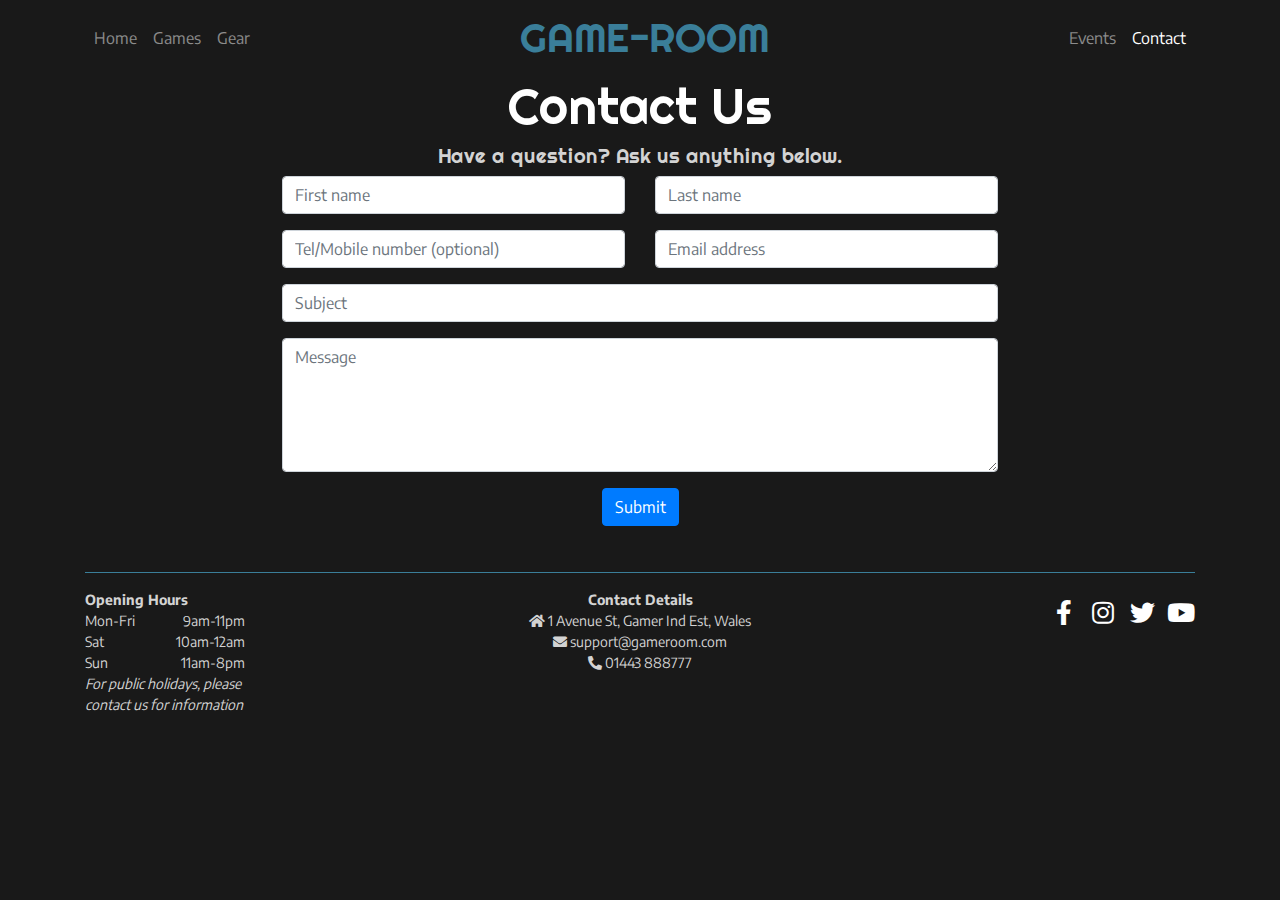
==== contact.html @ c3d21fbe "Added address details on the footer. Also added more content to README.md" ====
<!DOCTYPE html>
<html lang="en">
<head>
    <meta charset="UTF-8">
    <meta name="viewport" content="width=device-width, initial-scale=1.0">
    <link rel="stylesheet" href="https://stackpath.bootstrapcdn.com/bootstrap/4.5.2/css/bootstrap.min.css">
    <link rel="stylesheet" href="https://use.fontawesome.com/releases/v5.14.0/css/all.css">
    <link rel="stylesheet" href="assets/css/style.css">
    <title>GAME-ROOM</title>
    
</head>
<body>
    <!--Navigation bar with Title-->
	<header>
		<nav class="container navbar w-100 navbar-expand-md navbar-dark ">
			<div class="navbar-collapse collapse order-1 order-md-0 dual-collapse2">
				<ul class="navbar-nav mx-auto text-center">
					<li class="nav-item">
						<a class="nav-link" href="index.html">Home</a>
					</li>
					<li class="nav-item">
						<a class="nav-link" href="games.html">Games</a>
					</li>
					<li class="nav-item">
						<a class="nav-link" href="gear.html">Gear</a>
					</li>
				</ul>
			</div>
			<div class="container-fluid order-0 pl-0">
				<button class="float-left mt-2 navbar-toggler " type="button" data-toggle="collapse" data-target=".dual-collapse2">
				    <span class="navbar-toggler-icon"></span>
				</button>            
				<!-- Try to make TITLE centered and not collapsed-->
                <a class="title pr-3" href="index.html">GAME-ROOM</a>
			</div>
			<div class="navbar-collapse collapse order-3 dual-collapse2">
				<ul class="navbar-nav mx-auto text-center">
					<li class="nav-item">
						<a class="nav-link" href="events.html">Events</a>
					</li>
					<li class="nav-item">
						<a class="nav-link active" href="contact.html">Contact</a>
					</li>
				</ul>
			</div>
		</nav>
    </header>

    <!--Hero image and callout-->
    <section>
        <div class="container-fluid contactbg-image">
            <div>
                <h1 class="callout">Contact Us<br></h1>
            </div>
        </div>
    </section>

    <!--Events page description-->
    <section>
        <div class="container page-desc my-2">
            <h5>Have a question? Ask us anything below.</h5>
        </div>        
    </section>

    <!--Contact Form-->
	<form class="container col-10 col-md-7 col-lg-7">
		<div class="row">
			<div class="form-group col-lg-6">
				<input type="text" class="form-control" id="first-name" placeholder="First name" required>
		    </div>
			<div class="form-group col-lg-6">
				<input type="text" class="form-control" id="last-name" placeholder="Last name" required>
			</div>
		</div>
		<div class="row">
			<div class="form-group col-lg-6">
				<input type="tel" class="form-control" id="phone"  pattern="[0-9]{11}" placeholder="Tel/Mobile number (optional)">
		    </div>
			<div class="form-group col-lg-6">
				<input type="email" class="form-control" id="email-address" placeholder="Email address" required>
		   	</div>
		</div>
		<div class="form-group">
			<input type="text" class="form-control" id="subject" placeholder="Subject" required>
		</div>
		<div class="form-group">
			<textarea class="form-control" id="message" rows="5" placeholder="Message" required></textarea>
		</div>
		<button type="submit" class="d-block mx-auto btn btn-primary" >Submit</button>
	</form>

    <!--footer with opening times, contact details and social media links-->
	<footer>
		<div class="container">
			<hr>
			<div class="row">
				<div class="col-sm-5 col-md-3 col-lg-2 w-50 text-left mx-auto ml-lg-0 ">
					<ul style="list-style-type:none;">
						<li class="text-center text-lg-left"><b>Opening Hours</b></li>
						<li><span>Mon-Fri</span> <span class="float-right">9am-11pm</span></li>
						<li><span>Sat</span> <span class="float-right">10am-12am</span></li>
						<li><span>Sun</span> <span class="float-right">11am-8pm</span></li>
						<li class="text-center text-lg-left"><em>For public holidays, please contact us for information</em>
						</li>
					</ul>
				</div>
				<div class="col-sm-12 col-lg-6 text-center">
					<ul style="list-style-type:none;">
						<li><b>Contact Details</b></li>
                        <li><i class="fas fa-home"></i> 1 Avenue St, Gamer Ind Est, Wales</li>
						<li><i class="fas fa-envelope"></i> support@gameroom.com</li>
						<li><i class="fas fa-phone-alt"></i> 01443 888777</li>
					</ul>
				</div>
				<div class="col-sm-12 col-lg-3 text-center text-lg-right">
					<ul class="list-inline social-links">
						<li class="list-inline-item">
							<a target="_blank" href="//facebook.com">
								<i class="fab fa-facebook-f" aria-hidden="true"></i>
								<span class="sr-only">Facebook</span>
							</a>
						</li>
						<li class="list-inline-item">
							<a target="_blank" href="//instagram.com">
								<i class="fab fa-instagram" aria-hidden="true"></i>
								<span class="sr-only">Instagram</span>
							</a>
						</li>
						<li class="list-inline-item">
							<a target="_blank" href="//twitter.com">
								<i class="fab fa-twitter" aria-hidden="true"></i>
								<span class="sr-only">Twitter</span>
							</a>
						</li>
						<li class="list-inline-item">
							<a target="_blank" href="//youtube.com">
								<i class="fab fa-youtube" aria-hidden="true"></i>
								<span class="sr-only">YouTube</span>
							</a>
						</li>
					</ul>
				</div>
			</div>
		</div>
	</footer>

    <script src="https://code.jquery.com/jquery-3.5.1.slim.min.js" integrity="sha384-DfXdz2htPH0lsSSs5nCTpuj/zy4C+OGpamoFVy38MVBnE+IbbVYUew+OrCXaRkfj" crossorigin="anonymous"></script>
    <script src="https://cdn.jsdelivr.net/npm/popper.js@1.16.1/dist/umd/popper.min.js" integrity="sha384-9/reFTGAW83EW2RDu2S0VKaIzap3H66lZH81PoYlFhbGU+6BZp6G7niu735Sk7lN" crossorigin="anonymous"></script>
    <script src="https://stackpath.bootstrapcdn.com/bootstrap/4.5.2/js/bootstrap.min.js" integrity="sha384-B4gt1jrGC7Jh4AgTPSdUtOBvfO8shuf57BaghqFfPlYxofvL8/KUEfYiJOMMV+rV" crossorigin="anonymous"></script>

</body>
</html>
---- assets/css/style.css ----
@import url('https://fonts.googleapis.com/css2?family=Encode+Sans:wght@500&display=swap'); /*Encode Sans*/
/* below are 3 different font families */
@import url('https://fonts.googleapis.com/css2?family=Gugi&family=Monoton&family=Righteous&display=swap');


header {
    margin: 0;
    font-family: 'Righteous', sans-serif;
    }

.container {
    width: 100%;
    margin-top: 0px;
}

body {
    background-color:rgb(0, 0, 0, 0.9);
    color: #d3d3d3; 
    font-family: 'Encode Sans', sans-serif;
}


/*------------------------ Navigation Bar and Title */


.title {
    font-size: 40px;
    text-align: center;
    color: #3a7e99;
    font-weight: 500;
    padding-bottom: 0; 
    display: inline;  
    font-family: 'Righteous', sans-serif;
}


.title:hover {
    color: rgba(255, 255, 255, 0.8);
    text-decoration: none;
}

.navbar {
    font-family: 'Encode Sans', sans-serif;
}

.navbar .container-fluid {   /*this is to negate the default "display-flex" on title, and to center it on medium or higher devices*/
    display: inline; 
    text-align: center;
}


.navbar-dark .navbar-toggler {
    border-color: transparent;      /*--remove border from burger menu icon credit stack flow */
    
}

.nav-link:hover {                /*NOT WORKING*/
    color: #3a7e99;
}

.navbar-toggler-icon {
    vertical-align: initial;
}

.navbar-collapse {
    display: flex;
}

/*------------------------ Footer */

footer {
    font-size: 14px;
    padding-top: 30px;
    margin: 0;
}

footer, ul {
    padding-inline-start:0;
}

.social-links li a i {
    color: white;
    width: 28px;
    height: 28px;
    padding-top: 20px;
    font-size: 25px;
    line-height: 7px;
    text-align: center;
    transition: all 0.35s ease-in-out;
    -moz-transition: all 0.35s ease-in-out;
    -webkit-transition: all 0.35s ease-in-out;
    -o-transition: all 0.35s ease-in-out;
}

.social-links li a i:hover {
    color: #3a7e99;
}


/*------------------------ Images */

.home-image {
    height: 60vh;
    background: url('../images/home-page.jpg') no-repeat center center fixed;
    -webkit-background-size: cover;
    -moz-background-size: cover;
    -o-background-size: cover;
    background-size: cover;
    display: flex;
    align-items: center;
    justify-content: center;
    opacity:80% ;
    position: relative;
}

hr {
    border-color: #3a7e99;
}

.thegamesbg-image {
    height: 60vh;
    background: url('../images/thegames-bg.jpg') no-repeat center center fixed;
    -webkit-background-size: cover;
    -moz-background-size: cover;
    -o-background-size: cover;
    background-size: cover;
    display: flex;
    align-items: center;
    justify-content: center;
    opacity:80% ;
    position: relative;
}

.thegearbg-image {
    height: 60vh;
    background: url('../images/gear2.jpg') no-repeat center center fixed;
    -webkit-background-size: cover;
    -moz-background-size: cover;
    -o-background-size: cover;
    background-size: cover;
    display: flex;
    align-items: center;
    justify-content: center;
    opacity:80% ;
    position: relative;
}

.gameslist-image {
    position: relative; 
    /* float: right;      try to do only medium or large display*/
    margin-top: 5%;
    margin-bottom: 5%;
}

@media screen and (min-width: 768px) {
    .gameslist-image {
        float: right;
  }
}


.gear-home-image {
    position: relative; 
    /* float: left;  try to do only medium or large display*/
    margin-top: 5%;
    margin-bottom: 5%;
}

@media screen and (min-width: 768px) {
    .gear-home-image {
    float: left;
    }
}

.event-home-image {
    position: relative; 
    margin-top: 5%;
    
    
    opacity: 80%;
}

@media (max-width: 767px) {
    .carousel-item>img {
        height: 200px;
        
    }
}

@media (min-width: 768px) {
    .carousel-item>img {
        height: 300px;
    }
}

/*------------------------ Text */


.callout {
    font-size: 50px;
    text-align: center;
    color: white;
    font-weight: 500;
}

h1,
h2,
h3,
h4,
h5,
h6 {
    text-align: center;
    font-family: 'Righteous', sans-serif;
}


p {
    text-align: justify;
    font-size: 14px;
}

.games-desc {
    text-align: center;
}

@media screen and (min-width: 768px) {
    .games-desc h5,
    .games-desc > a {
        text-align: left;
        margin-top: 10%;
    }
}

.gear-desc {
    margin-top: 20px;
    text-align: center;
}

@media screen and (min-width: 768px) {
    .gear-desc h5 {
        text-align: right;
        margin-top: 10%;
    }
}

.gear-desc p {
    text-align: justify;
}

p>a {
    color:  #3a7e99;
}

span>a {
    color:  #3a7e99;
}

p>a:hover {
    color: white;
    border-color: #3a7e99;
    text-decoration: none;
}

span>a:hover {
    color: white;
    border-color: #3a7e99;
    text-decoration: none;
}
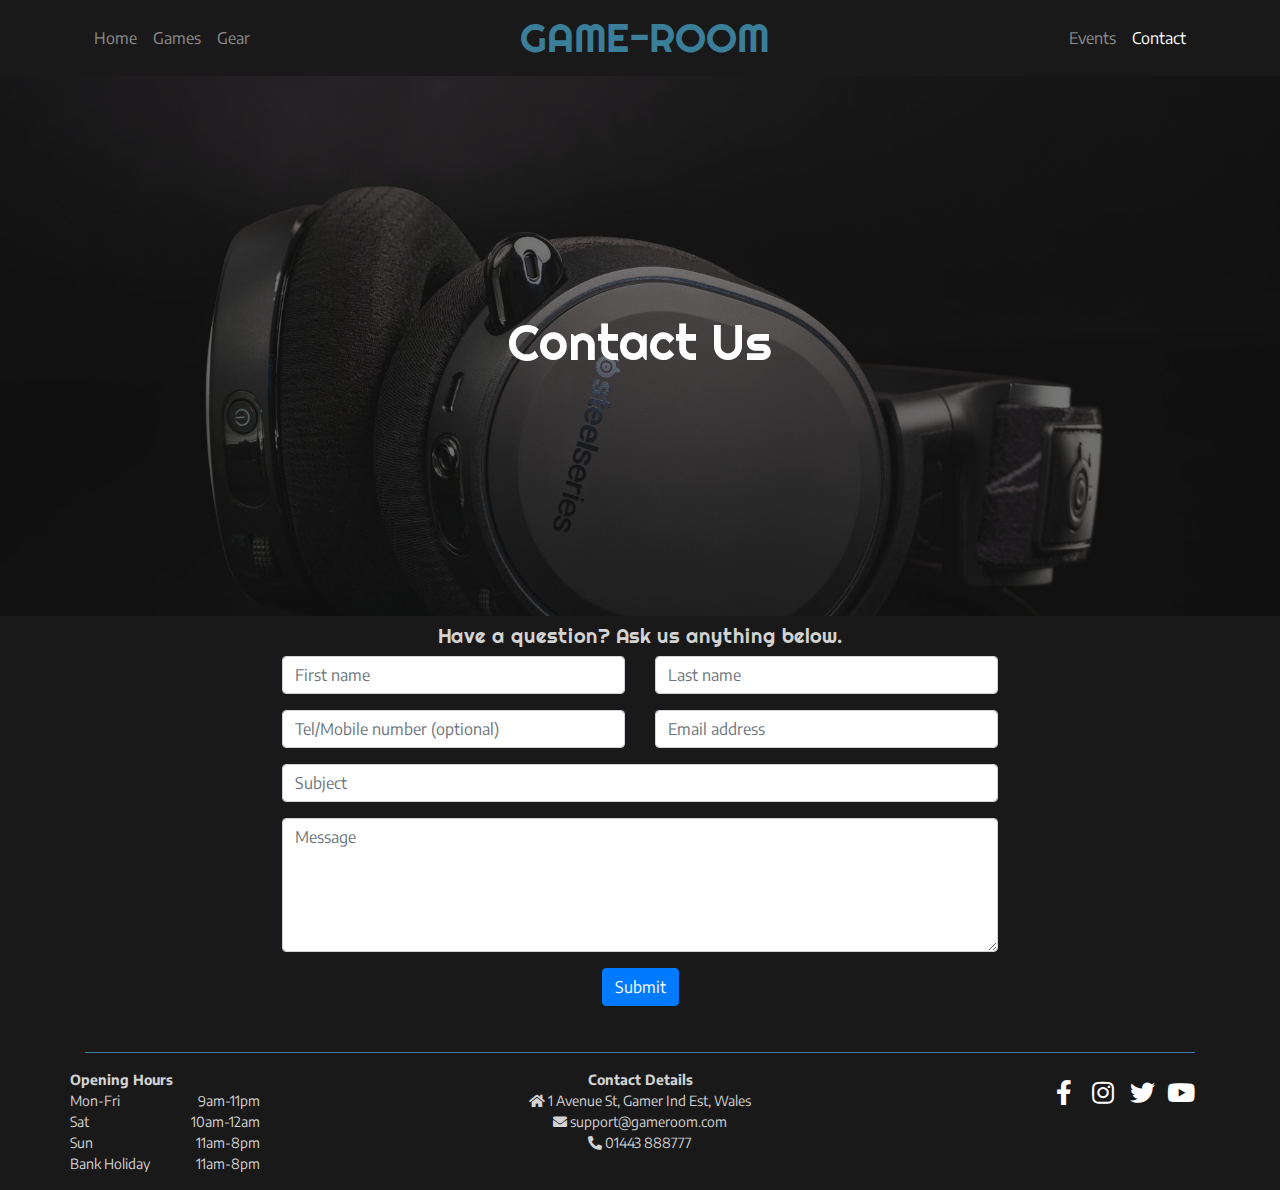
==== commit c76e3164: "Adjusted CSS and grouped multiple properties for background images with use of ID and Classes. Adjus" ====
--- a/contact.html
+++ b/contact.html
@@ -48,7 +48,7 @@
 
     <!--Hero image and callout-->
     <section>
-        <div class="container-fluid contactbg-image">
+        <div class="container-fluid hero-image" id="contact-bg">
             <div>
                 <h1 class="callout">Contact Us<br></h1>
             </div>
@@ -94,13 +94,13 @@
 		<div class="container">
 			<hr>
 			<div class="row">
-				<div class="col-sm-5 col-md-3 col-lg-2 w-50 text-left mx-auto ml-lg-0 ">
+				<div class="col-sm-6 col-md-3 col-lg-2 w-50 text-left mx-auto px-0 ml-lg-0 ">
 					<ul style="list-style-type:none;">
 						<li class="text-center text-lg-left"><b>Opening Hours</b></li>
 						<li><span>Mon-Fri</span> <span class="float-right">9am-11pm</span></li>
 						<li><span>Sat</span> <span class="float-right">10am-12am</span></li>
 						<li><span>Sun</span> <span class="float-right">11am-8pm</span></li>
-						<li class="text-center text-lg-left"><em>For public holidays, please contact us for information</em>
+						<li><span>Bank Holiday</span> <span class="float-right">11am-8pm</span></li>
 						</li>
 					</ul>
 				</div>
--- a/assets/css/style.css
+++ b/assets/css/style.css
@@ -1,7 +1,5 @@
-@import url('https://fonts.googleapis.com/css2?family=Encode+Sans:wght@500&display=swap'); /*Encode Sans*/
-/* below are 3 different font families */
-@import url('https://fonts.googleapis.com/css2?family=Gugi&family=Monoton&family=Righteous&display=swap');
-
+@import url('https://fonts.googleapis.com/css2?family=Encode+Sans:wght@500&display=swap');
+@import url('https://fonts.googleapis.com/css2?family=Righteous&display=swap');
 
 header {
     margin: 0;
@@ -19,9 +17,7 @@
     font-family: 'Encode Sans', sans-serif;
 }
 
-
 /*------------------------ Navigation Bar and Title */
-
 
 .title {
     font-size: 40px;
@@ -29,13 +25,11 @@
     color: #3a7e99;
     font-weight: 500;
     padding-bottom: 0; 
-    display: inline;  
     font-family: 'Righteous', sans-serif;
 }
 
-
 .title:hover {
-    color: rgba(255, 255, 255, 0.8);
+    color: #ffffffcc;
     text-decoration: none;
 }
 
@@ -48,14 +42,8 @@
     text-align: center;
 }
 
-
 .navbar-dark .navbar-toggler {
     border-color: transparent;      /*--remove border from burger menu icon credit stack flow */
-    
-}
-
-.nav-link:hover {                /*NOT WORKING*/
-    color: #3a7e99;
 }
 
 .navbar-toggler-icon {
@@ -75,7 +63,7 @@
 }
 
 footer, ul {
-    padding-inline-start:0;
+    padding-inline-start: 0; /* This property was flagged as invalid, but I see that this is currently in experimental stage, also provide link */
 }
 
 .social-links li a i {
@@ -96,94 +84,130 @@
     color: #3a7e99;
 }
 
-
 /*------------------------ Images */
 
-.home-image {
+hr {
+    border-color: #3a7e99;
+}
+
+.hero-image {
+    position: relative;
     height: 60vh;
-    background: url('../images/home-page.jpg') no-repeat center center fixed;
-    -webkit-background-size: cover;
-    -moz-background-size: cover;
-    -o-background-size: cover;
-    background-size: cover;
     display: flex;
     align-items: center;
     justify-content: center;
-    opacity:80% ;
-    position: relative;
-}
-
-hr {
-    border-color: #3a7e99;
-}
-
-.thegamesbg-image {
-    height: 60vh;
+}
+
+#home-bg::before {
+    content: "";
+    background: url('../images/home-page.jpg') no-repeat center center fixed;
+    -webkit-background-size: cover;
+    -moz-background-size: cover;
+    -o-background-size: cover;
+    background-size: cover;
+    position: absolute;
+    top: 0;
+    right: 0;
+    bottom: 0;
+    left: 0;
+    opacity: 0.8;
+}
+
+#thegames-bg::before {
+    content: "";
     background: url('../images/thegames-bg.jpg') no-repeat center center fixed;
     -webkit-background-size: cover;
     -moz-background-size: cover;
     -o-background-size: cover;
     background-size: cover;
-    display: flex;
-    align-items: center;
-    justify-content: center;
-    opacity:80% ;
-    position: relative;
-}
-
-.thegearbg-image {
-    height: 60vh;
+    position: absolute;
+    top: 0;
+    right: 0;
+    bottom: 0;
+    left: 0;
+    opacity: 0.6;
+}
+
+#thegear-bg::before {
+    content: "";
     background: url('../images/gear2.jpg') no-repeat center center fixed;
     -webkit-background-size: cover;
     -moz-background-size: cover;
     -o-background-size: cover;
     background-size: cover;
-    display: flex;
-    align-items: center;
-    justify-content: center;
-    opacity:80% ;
-    position: relative;
-}
-
-.gameslist-image {
+    position: absolute;
+    top: 0;
+    right: 0;
+    bottom: 0;
+    left: 0;
+    opacity: 0.4;
+}
+
+#events-bg::before {
+    content: "";
+    background: url('../images/eventsbg.jpg') no-repeat center center fixed;
+    -webkit-background-size: cover;
+    -moz-background-size: cover;
+    -o-background-size: cover;
+    background-size: cover;
+    position: absolute;
+    top: 0;
+    right: 0;
+    bottom: 0;
+    left: 0;
+    opacity: 0.5;
+}
+
+#contact-bg::before {
+    content: "";
+    background: url('../images/contact.jpg') no-repeat center center fixed;
+    -webkit-background-size: cover;
+    -moz-background-size: cover;
+    -o-background-size: cover;
+    background-size: cover;
+    position: absolute;
+    top: 0;
+    right: 0;
+    bottom: 0;
+    left: 0;
+    opacity: 0.4;
+}
+
+.line-sep {
+    position: relative;
+    color: #3a7e99;
+    width: 60%;
+}
+
+.home-section {
     position: relative; 
-    /* float: right;      try to do only medium or large display*/
     margin-top: 5%;
     margin-bottom: 5%;
+    width: 70%;
 }
 
 @media screen and (min-width: 768px) {
-    .gameslist-image {
+    #gameslist-image {
         float: right;
   }
 }
 
-
-.gear-home-image {
-    position: relative; 
-    /* float: left;  try to do only medium or large display*/
-    margin-top: 5%;
-    margin-bottom: 5%;
-}
-
 @media screen and (min-width: 768px) {
-    .gear-home-image {
-    float: left;
+    #gear-home-image {
+        float: left;
     }
 }
 
 .event-home-image {
     position: relative; 
-    margin-top: 5%;
-    
-    
     opacity: 80%;
 }
+
+/*------------------------ Carousel */
 
 @media (max-width: 767px) {
     .carousel-item>img {
         height: 200px;
-        
     }
 }
 
@@ -193,14 +217,27 @@
     }
 }
 
+.carousel-indicators {
+    position: relative;
+}
+
 /*------------------------ Text */
-
 
 .callout {
     font-size: 50px;
     text-align: center;
     color: white;
     font-weight: 500;
+}
+
+.cost {
+    position: relative;
+    color: #b6b6b6;
+}
+
+h1 {
+    position: relative;
+    color: white;
 }
 
 h1,
@@ -210,20 +247,15 @@
 h5,
 h6 {
     text-align: center;
-    font-family: 'Righteous', sans-serif;
-}
-
+    font-family:'Righteous', sans-serif;
+}
 
 p {
     text-align: justify;
     font-size: 14px;
 }
 
-.games-desc {
-    text-align: center;
-}
-
-@media screen and (min-width: 768px) {
+@media screen and (min-width: 768px) {   /*home page "The Games" section */
     .games-desc h5,
     .games-desc > a {
         text-align: left;
@@ -231,22 +263,13 @@
     }
 }
 
-.gear-desc {
-    margin-top: 20px;
-    text-align: center;
-}
-
-@media screen and (min-width: 768px) {
+@media screen and (min-width: 768px) {  /*home page "The Gear" section */
     .gear-desc h5 {
         text-align: right;
         margin-top: 10%;
     }
 }
 
-.gear-desc p {
-    text-align: justify;
-}
-
 p>a {
     color:  #3a7e99;
 }
@@ -266,3 +289,12 @@
     border-color: #3a7e99;
     text-decoration: none;
 }
+
+.schedule>ul {
+    font-size: 14px;
+}
+
+.schedule {
+    border-color: #3a7e99;
+    background-color: #1b384441;
+}